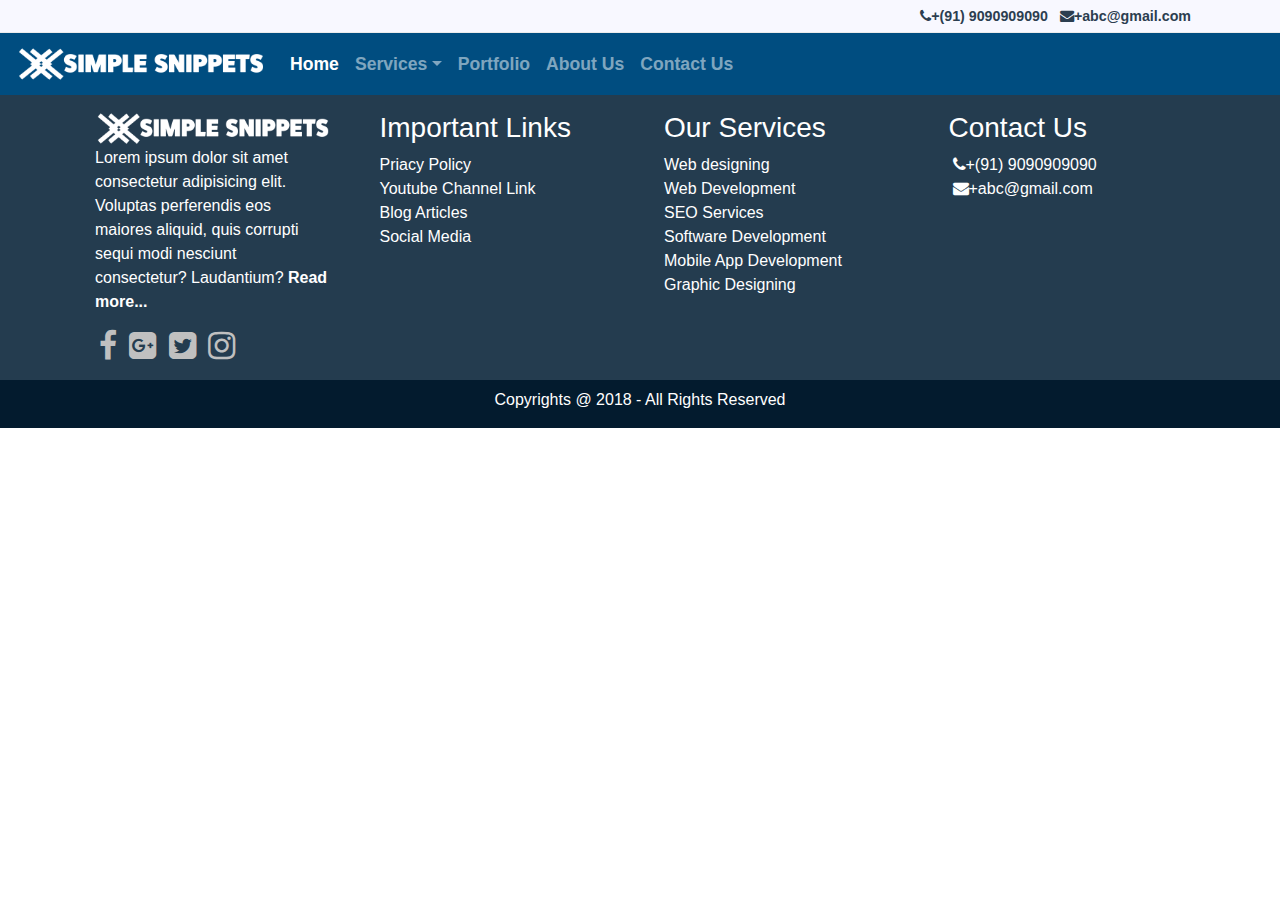
==== index.html @ 22a92b1e "all pages wired" ====
<!DOCTYPE html>
<html lang="en">

<head>
    <meta charset="UTF-8">
    <meta name="viewport" content="width=device-width, initial-scale=1.0">
    <title>Home</title>
    <link rel="stylesheet" href="css/bootstrap.min.css">
    <link rel="stylesheet" href="css/style.css">
    <link rel="stylesheet" href="https://stackpath.bootstrapcdn.com/font-awesome/4.7.0/css/font-awesome.min.css"
        integrity="sha384-wvfXpqpZZVQGK6TAh5PVlGOfQNHSoD2xbE+QkPxCAFlNEevoEH3Sl0sibVcOQVnN" crossorigin="anonymous">
</head>

<body>
    <header>
        <div class="p-1" id="topHeader">
            <div class="container">
                <div class="row">
                    <div class="col-12 text-right">
                        <a class="p-1" href="tel:+919090909090"> <i class="fa fa-phone"></i>+(91) 9090909090 </a>
                        <a class="p-1" href="mailto:abc@gmail.com"> <i class="fa fa-envelope"></i>+abc@gmail.com </a>
                    </div>
                </div>
            </div>
        </div>
        <div id="bottomHeader">
            <div class="container-fluid">
                <!-- navbar-dark bg-dark classes are needed for a dark header theme 
                navbar-dark is for text color and bg-dark is for background color of the navbar-->
                <!-- expand is used to make the nav items stack horizontally.If only navbar-expand is given, then
                for all devices navbar will be horizontally stacked and it will not look good in lower resolution
                devices.So if a breakpoint is given , the below those devices navbar will be horizontally stacked
                which happends to be the default mode 
                If we want to apply a custom background color, then we need to remove navbar-dark 
                -->
                <nav class="navbar navbar-dark navbar-expand-lg" style="background-color: #004d80;">
                    <!-- The .navbar-brand class is used to highlight the brand/logo/project name of your page: -->
                    <a class="navbar-brand" href="">
                        <img src="Images/logo_text_white_small.png" alt="" width="250px">
                    </a>
                    <!-- whenever this button is toggled , then the content(data-target) is collapsed -->
                    <button data-toggle="collapse" data-target="#navbarToggler" class="navbar-toggler"><span
                            class="navbar-toggler-icon"></span></button>
                    <!-- navbar-nav actually makes the list-style as none + ... -->
                    <!-- id:navbarToggler and class:collapse & navbar-collapse are added to add toggle behaviour when hamburger icon is pressed.
                    these 3 can also be added as a separate div for a much cleaner code..but all gives the same behaviour -->
                    <ul id="navbarToggler" class="collapse navbar-collapse navbar-nav">
                        <!-- nav-item contains some flex properties -->
                        <li class="nav-item active">
                            <a class="nav-link" href="index.html">Home</a>
                        </li>
                        <!-- dropdown to li & dropdown-toggle to a should be added for a drop down feature -->
                        <li class="nav-item dropdown">
                            <!-- data-toggle="dropdown" is needed , else even if we click, dropdown menu won't come.role="button" doesn;t offer much -->
                            <a data-toggle="dropdown" role="button" class="nav-link dropdown-toggle"
                                href="#">Services</a>
                            <!-- dropdown-menu class is needed, else everything present inside it will be added under services even before we click -->
                            <!-- <a data-toggle="dropdown"> and the first <div class="dropdown-menu"> are connected for drop down menu , other div's with dropdown-menu will not get connected -->
                            <div class="dropdown-menu">
                                <!-- dropdown-item is needed to style , else normal a tag's style will be applied -->
                                <a class="dropdown-item" href="webdesigning.html">Web Designing</a>
                                <a class="dropdown-item" href="webdevelopment.html">Web Development</a>
                                <a class="dropdown-item" href="seoservice.html">SEO Services</a>
                                <a class="dropdown-item" href="softwaredevelopment.html">Software Development</a>
                                <a class="dropdown-item" href="mobileapps.html">Mobile App Development</a>
                                <div class="dropdown-divider"></div>
                                <a class="dropdown-item" href="graphicdesign.html">Graphic Designing</a>
                            </div>
                        </li>
                        <li class="nav-item">
                            <a class="nav-link" href="portfolio.html">Portfolio</a>
                        </li>
                        <li class="nav-item">
                            <a class="nav-link" href="aboutus.html">About Us</a>
                        </li>
                        <li class="nav-item">
                            <a class="nav-link" href="contactus.html">Contact Us</a>
                        </li>
                    </ul>
                </nav>
            </div>
        </div>
    </header>

    <footer class="full-footer">
        <div class="container top-footer p-md-3 p-1">
            <div class="row">
                <div class="col-md-3 pl-4 pr-4">
                    <img src="Images/logo_text_white_small.png" alt="" class="img-fluid">
                    <p>Lorem ipsum dolor sit amet consectetur adipisicing elit. Voluptas perferendis eos maiores
                        aliquid,
                        quis corrupti sequi modi nesciunt consectetur? Laudantium? <a id="readmore" href="#">Read
                            more...</a></p>
                    <a style="color:silver;" class="p-1" href="http://facebook.com"><i
                            class="fa fa-2x fa-facebook"></i></a>
                    <a style="color:silver;" class="p-1" href="http://facebook.com"><i
                            class="fa fa-2x fa-google-plus-square"></i></a>
                    <a style="color:silver;" class="p-1" href="http://facebook.com"><i
                            class="fa fa-2x fa-twitter-square"></i></a>
                    <a style="color:silver;" class="p-1" href="http://facebook.com"><i
                            class="fa fa-2x fa-instagram"></i></a>
                </div>
                <div class="col-md-3 pl-4 pr-4">
                    <h3>Important Links</h3>
                    <a href="#">Priacy Policy</a><br>
                    <a href="#">Youtube Channel Link</a><br>
                    <a href="#">Blog Articles</a><br>
                    <a href="#">Social Media</a><br>
                </div>
                <div class="col-md-3 pl-4 pr-4">
                    <h3>Our Services</h3>
                    <a href="webdesigning.html">Web designing</a><br>
                    <a href="webdevelopment.html">Web Development</a><br>
                    <a href="seoservice.html">SEO Services</a><br>
                    <a href="softwaredevelopment.html">Software Development</a><br>
                    <a href="mobileapps.html">Mobile App Development</a><br>
                    <a href="graphicdesign.html">Graphic Designing</a><br>
                </div>
                <div class="col-md-3 pl-4 pr-4">
                    <h3>Contact Us</h3>
                    <a class="p-1" href="tel:+919090909090"> <i class="fa fa-phone"></i>+(91) 9090909090 </a><br>
                    <a class="p-1" href="mailto:abc@gmail.com"> <i class="fa fa-envelope"></i>+abc@gmail.com </a>
                    <!-- Inorder to make iframe response, we are embedding them inside a div with 2 b4 classes 
                BOTH ARE MANDATORY
                embed-responsive-item adds some padding, sizes etc... -->
                    <div class="embed-responsive embed-responsive-16by9  mt-2">
                        <iframe
                            src="https://www.google.com/maps/embed?pb=!1m18!1m12!1m3!1d241317.11609823277!2d72.74109995709657!3d19.08219783958221!2m3!1f0!2f0!3f0!3m2!1i1024!2i768!4f13.1!3m3!1m2!1s0x3be7c6306644edc1%3A0x5da4ed8f8d648c69!2sMumbai%2C%20Maharashtra!5e0!3m2!1sen!2sin!4v1593704600118!5m2!1sen!2sin"
                            frameborder="0" class="embed-responsive-item"></iframe>
                    </div>
                </div>
            </div>
        </div>
        <div class="container-fluid bottom-footer pt-2">
            <div class="row">
                <div class="col-12">
                    <p class="text-center">Copyrights @ 2018 - All Rights Reserved</p>
                </div>
            </div>
        </div>
    </footer>

    <!-- This order should be preserved , 1st jquery and then bootstrap as bootstrap depends on jquery -->
    <script src="js/jquery.js"></script>
    <script src="js/bootstrap.min.js"></script>
</body>

</html>
---- css/style.css ----
#topHeader{
    background-color: ghostwhite;
    border-bottom: 1px solid #ebebeb;
}
#topHeader a{
    color: #2c3e50;
    font-weight: 600;
    font-size: 0.89rem;
}
.container-fluid{
    padding-left: 0;
    padding-right: 0;
}
nav ul li a{
    font-size: 1.1rem;
    font-weight: bold;
}
/* START FOOTER */
.full-footer{
    background-color: #243c4f;
    /* position: absolute;
    bottom: 0;
    width: 100%; */
}
.top-footer p{
    color: white;
}
.top-footer a{
    color: white;
}
.top-footer a#readmore{
    color: white;
    font-weight: 600;
}
.top-footer h3{
    color: white;
}

/* END FOOTER */
.bottom-footer{
    background-color: #031b2e;
}
.bottom-footer p{
    color: white;
}
.myrows{
    border: 3px solid green
}
.mycols{
    border: 3px solid red
}
.mycontainer{
    background-color: aqua;
    border: 3px solid red
}
.first{
    height: 300px;
    background-color: red;
}
.bdr{
    height: 20px;
    background-color: blue;
}
.bdr-fluid{
    height: 20px;
    background-color: green
}
.cbox{
    height: 500px;
    border: 3px solid;
}
.dbox{
    border: blue 2px solid;
}
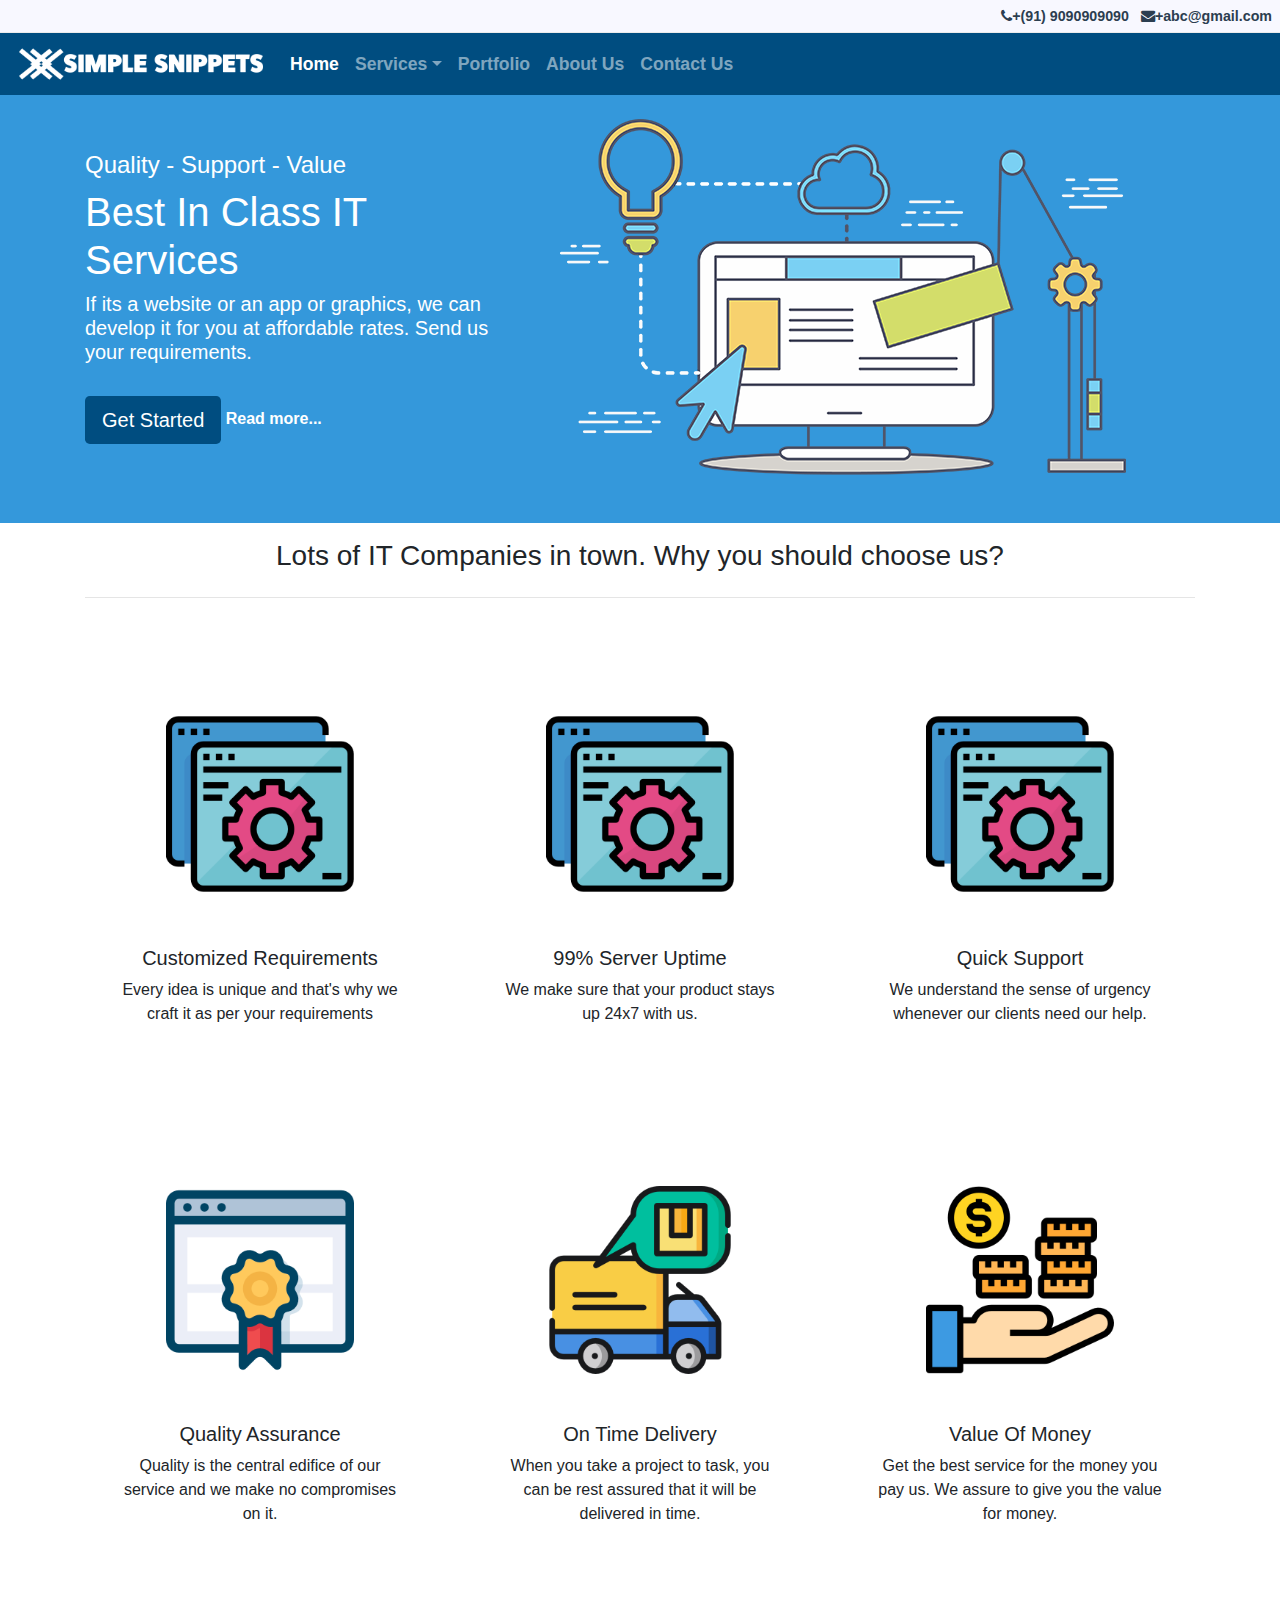
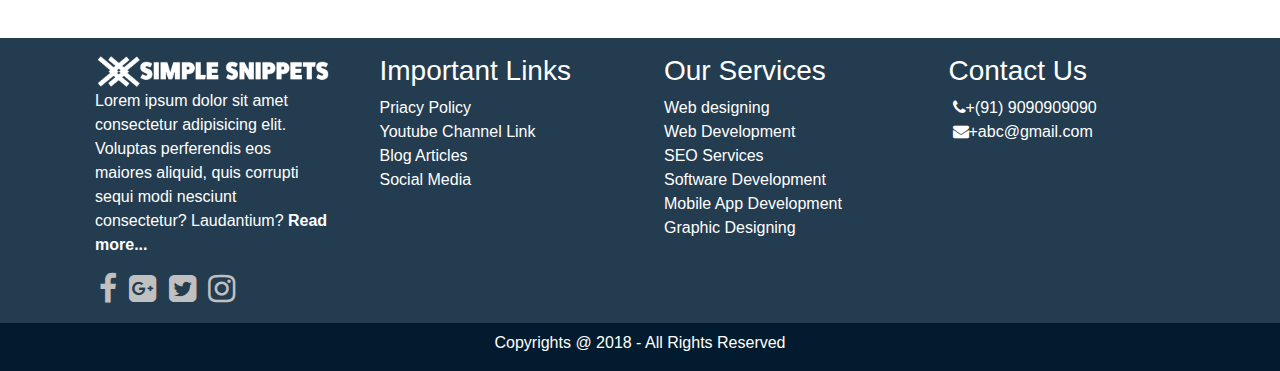
==== commit 20ebe02d: "ep 10 home page 2 sections added" ====
--- a/index.html
+++ b/index.html
@@ -12,9 +12,10 @@
 </head>
 
 <body>
+    <!-- START: HEADER -->
     <header>
         <div class="p-1" id="topHeader">
-            <div class="container">
+            <div class="container-fluid">
                 <div class="row">
                     <div class="col-12 text-right">
                         <a class="p-1" href="tel:+919090909090"> <i class="fa fa-phone"></i>+(91) 9090909090 </a>
@@ -81,6 +82,108 @@
             </div>
         </div>
     </header>
+    <!-- END: HEADER -->
+
+    <!-- Start : Home page first hero section -->
+    <section class="top-hero-section pt-4 pb-5">
+        <div class="container">
+            <!-- align-items-center should be added to row , so that it centers the columns inside it -->
+            <div class="row align-items-center">
+                <div class="col-md-5">
+                    <h4>Quality - Support - Value</h4>
+                    <h1>Best In Class IT Services</h1>
+                    <h5>If its a website or an app or graphics, we can develop it for you at affordable rates. Send us
+                        your
+                        requirements.</h5><br>
+                    <!-- btn along with btn-lg gives some effects -->
+                    <button style="color: #fff; background-color: #004d80" class="btn btn-lg">Get Started</button> <a
+                        href="#">
+                        Read more...</a>
+                </div>
+                <div class="col-md-7">
+                    <img src="Images/hero-img-half.jpg" alt="">
+                </div>
+            </div>
+        </div>
+    </section>
+
+    <section class="pt-3 pb-5">
+        <div class="container">
+            <div class="row">
+                <div class="col-12 text-center">
+                    <h3>Lots of IT Companies in town. Why you should choose us?</h3>
+                </div>
+            </div>
+            <hr>
+            <div class="row">
+                <div class="col-md-4 text-center p-5">
+                    <!-- after adding img-fluid class, now the image takes 4 parts out of 12,
+                    irrespective of the image size -->
+                    <img class="img-fluid p-5" src="Images/our_qualities/customized.png" alt="">
+                    <h5>
+                        Customized Requirements
+                    </h5>
+                    <p>
+                        Every idea is unique and that's why we craft it as per your requirements
+                    </p>
+                </div>
+                <div class="col-md-4 text-center p-5">
+                    <!-- after adding img-fluid class, now the image takes 4 parts out of 12,
+                    irrespective of the image size
+                    adding a max padding of 5  (p-5), so that img size displayed shall be reduced.
+                    Inorder to further shrink the img size displayed, we add a padding 5 to the column above
+                -->
+                    <img class="img-fluid p-5" src="Images/our_qualities/customized.png" alt="">
+                    <h5>
+                        99% Server Uptime
+                    </h5>
+                    <p>
+                        We make sure that your product stays up 24x7 with us.
+                    </p>
+                </div>
+                <div class="col-md-4 text-center p-5">
+                    <!-- after adding img-fluid class, now the image takes 4 parts out of 12,
+                    irrespective of the image size -->
+                    <img class="img-fluid  p-5" src="Images/our_qualities/customized.png" alt="">
+                    <h5>
+                        Quick Support
+                    </h5>
+                    <p>
+                        We understand the sense of urgency whenever our clients need our help.
+                    </p>
+                </div>
+            </div>
+            <div class="row">
+                <div class="col-md-4 text-center  p-5">
+                    <img class="img-fluid  qualities-img  p-5" src="Images/our_qualities/highquality.png" alt="">
+                    <h5>
+                        Quality Assurance
+                    </h5>
+                    <p>
+                        Quality is the central edifice of our service and we make no compromises on it.
+                    </p>
+                </div>
+                <div class="col-md-4 text-center  p-5">
+                    <img class="img-fluid  qualities-img  p-5" src="Images/our_qualities/delivery.png" alt="">
+                    <h5>
+                        On Time Delivery
+                    </h5>
+                    <p>
+                        When you take a project to task, you can be rest assured that it will be delivered in time.
+                    </p>
+                </div>
+                <div class="col-md-4 text-center  p-5">
+                    <img class="img-fluid  qualities-img  p-5" src="Images/our_qualities/highvalue.png" alt="">
+                    <h5>
+                        Value Of Money
+                    </h5>
+                    <p>
+                        Get the best service for the money you pay us. We assure to give you the value for money.
+                    </p>
+                </div>
+            </div>
+        </div>
+    </section>
 
     <footer class="full-footer">
         <div class="container top-footer p-md-3 p-1">
--- a/css/style.css
+++ b/css/style.css
@@ -43,6 +43,21 @@
 .bottom-footer p{
     color: white;
 }
+/* <!-- Start : Home page first hero section --> */
+.top-hero-section{
+    background-color: #3498db;
+    color: white;
+}
+
+.top-hero-section a{
+    color: white;
+    font-weight: 600;
+}
+
+
+
+/* <!-- END : Home page first hero section --> */
+
 .myrows{
     border: 3px solid green
 }
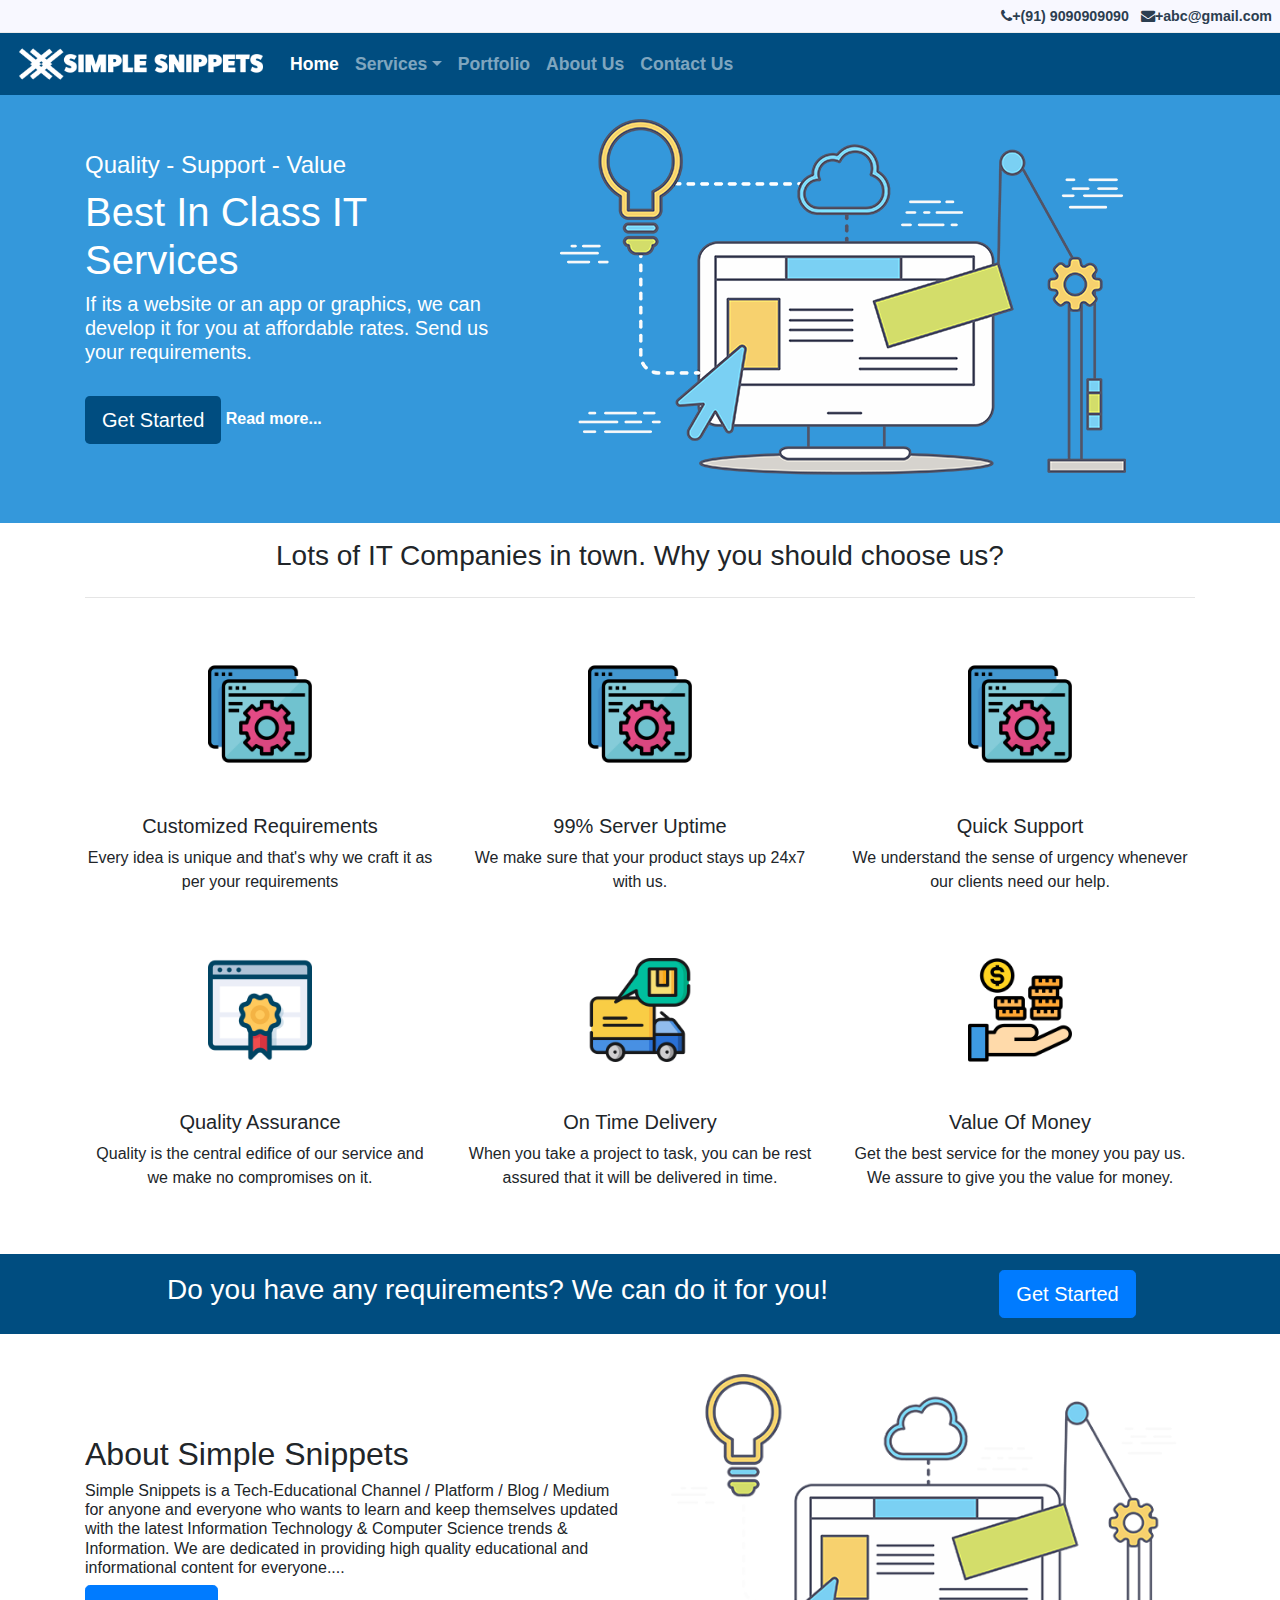
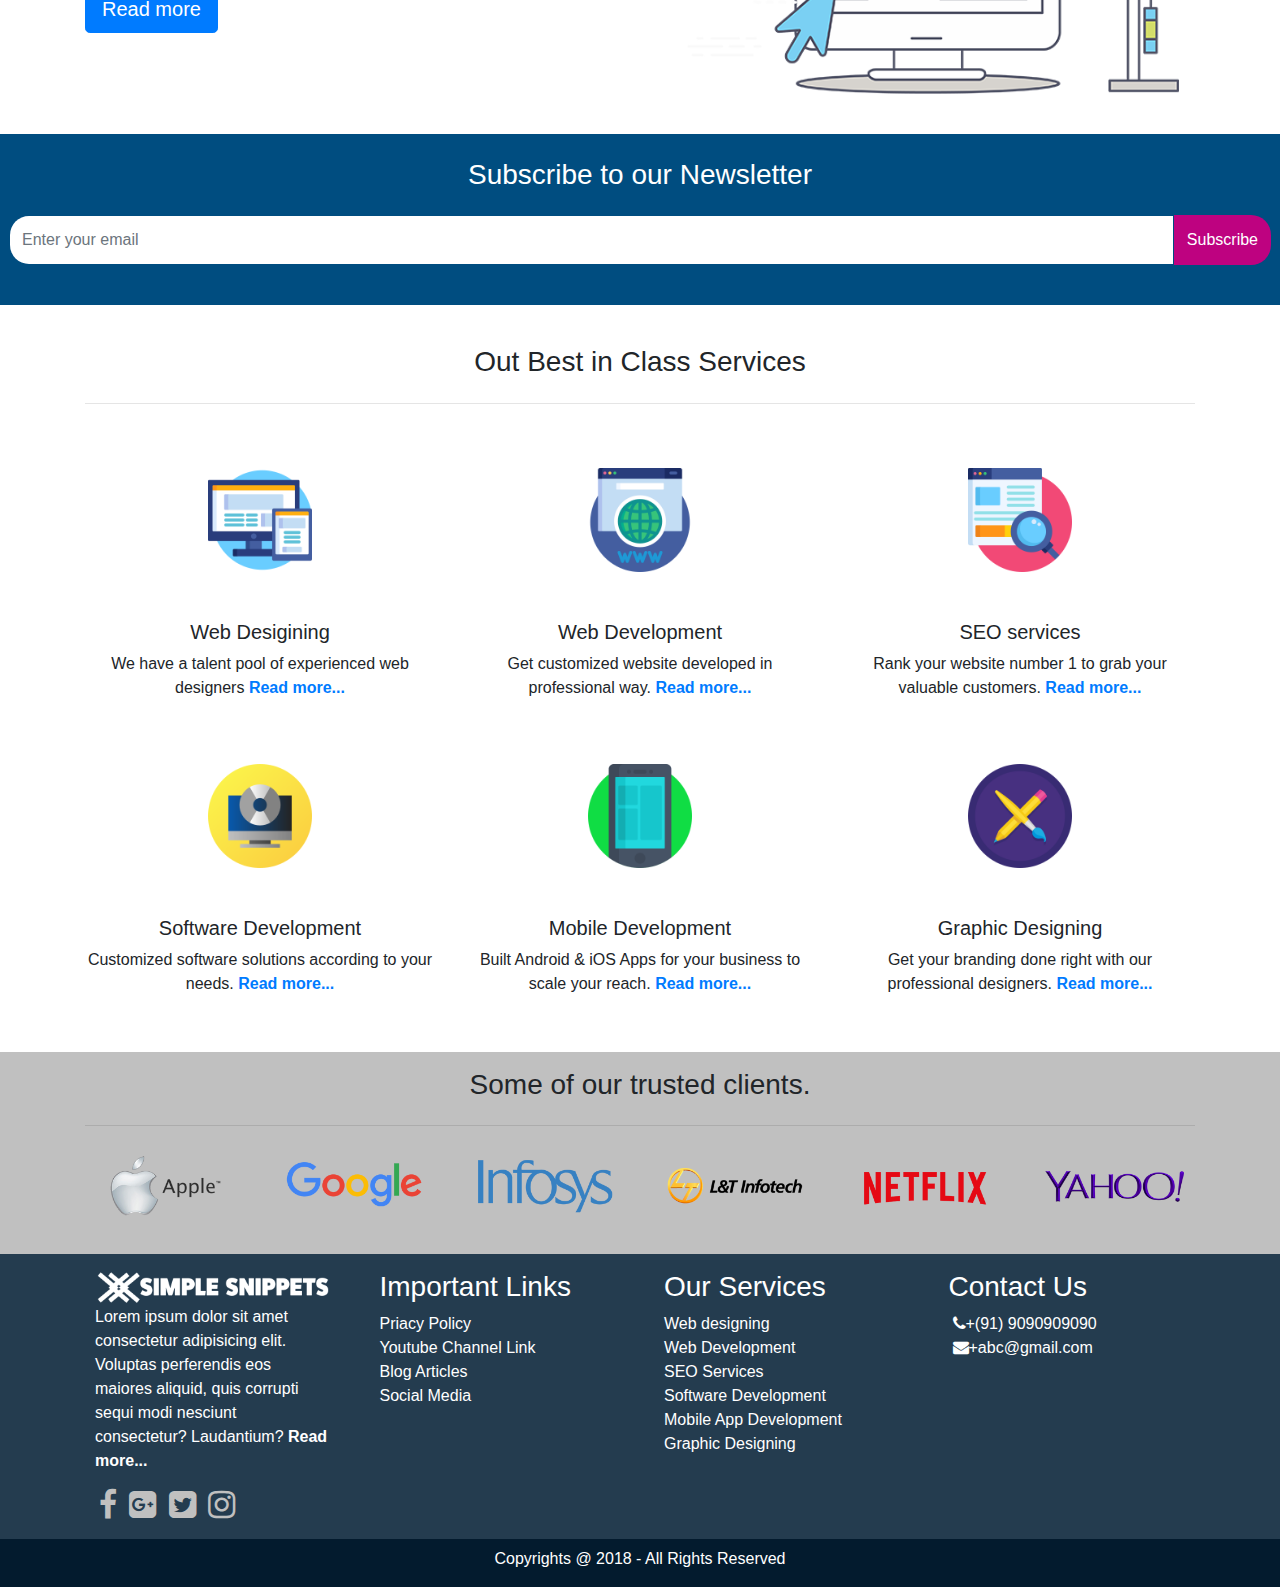
==== commit b27d4b93: "ep 11 home page all sections added" ====
--- a/index.html
+++ b/index.html
@@ -101,12 +101,14 @@
                         Read more...</a>
                 </div>
                 <div class="col-md-7">
-                    <img src="Images/hero-img-half.jpg" alt="">
-                </div>
-            </div>
-        </div>
-    </section>
-
+                    <img src="Images/hero-img-half.jpg" alt="" class="img-fluid">
+                </div>
+            </div>
+        </div>
+    </section>
+    <!-- END : Home page first hero section -->
+
+    <!-- START : Home page second section - Our Qualities -->
     <section class="pt-3 pb-5">
         <div class="container">
             <div class="row">
@@ -116,10 +118,10 @@
             </div>
             <hr>
             <div class="row">
-                <div class="col-md-4 text-center p-5">
+                <div class="col-md-4 text-center">
                     <!-- after adding img-fluid class, now the image takes 4 parts out of 12,
                     irrespective of the image size -->
-                    <img class="img-fluid p-5" src="Images/our_qualities/customized.png" alt="">
+                    <img class="img-fluid qualities-img p-5" src="Images/our_qualities/customized.png" alt="">
                     <h5>
                         Customized Requirements
                     </h5>
@@ -127,13 +129,13 @@
                         Every idea is unique and that's why we craft it as per your requirements
                     </p>
                 </div>
-                <div class="col-md-4 text-center p-5">
+                <div class="col-md-4 text-center">
                     <!-- after adding img-fluid class, now the image takes 4 parts out of 12,
                     irrespective of the image size
                     adding a max padding of 5  (p-5), so that img size displayed shall be reduced.
                     Inorder to further shrink the img size displayed, we add a padding 5 to the column above
                 -->
-                    <img class="img-fluid p-5" src="Images/our_qualities/customized.png" alt="">
+                    <img class="img-fluid qualities-img p-5" src="Images/our_qualities/customized.png" alt="">
                     <h5>
                         99% Server Uptime
                     </h5>
@@ -141,10 +143,10 @@
                         We make sure that your product stays up 24x7 with us.
                     </p>
                 </div>
-                <div class="col-md-4 text-center p-5">
+                <div class="col-md-4 text-center">
                     <!-- after adding img-fluid class, now the image takes 4 parts out of 12,
                     irrespective of the image size -->
-                    <img class="img-fluid  p-5" src="Images/our_qualities/customized.png" alt="">
+                    <img class="img-fluid qualities-img p-5" src="Images/our_qualities/customized.png" alt="">
                     <h5>
                         Quick Support
                     </h5>
@@ -154,7 +156,7 @@
                 </div>
             </div>
             <div class="row">
-                <div class="col-md-4 text-center  p-5">
+                <div class="col-md-4 text-center">
                     <img class="img-fluid  qualities-img  p-5" src="Images/our_qualities/highquality.png" alt="">
                     <h5>
                         Quality Assurance
@@ -163,7 +165,7 @@
                         Quality is the central edifice of our service and we make no compromises on it.
                     </p>
                 </div>
-                <div class="col-md-4 text-center  p-5">
+                <div class="col-md-4 text-center">
                     <img class="img-fluid  qualities-img  p-5" src="Images/our_qualities/delivery.png" alt="">
                     <h5>
                         On Time Delivery
@@ -172,7 +174,7 @@
                         When you take a project to task, you can be rest assured that it will be delivered in time.
                     </p>
                 </div>
-                <div class="col-md-4 text-center  p-5">
+                <div class="col-md-4 text-center">
                     <img class="img-fluid  qualities-img  p-5" src="Images/our_qualities/highvalue.png" alt="">
                     <h5>
                         Value Of Money
@@ -184,6 +186,181 @@
             </div>
         </div>
     </section>
+    <!-- END : Home page second section - Our Qualities -->
+
+    <!-- START : Home page 3rd section - Requirements -->
+    <section class="requirements-section pt-1 pb-1 pt-md-3 pb-md-3">
+        <div class="container">
+            <div class="row align-items-center">
+                <div class="text-center col-md-9">
+                    <h3>Do you have any requirements? We can do it for you!</h3>
+                </div>
+                <div class="text-center col-md-3">
+                    <button class="btn btn-lg btn-primary">Get Started</button>
+                </div>
+            </div>
+        </div>
+    </section>
+    <!-- END : Home page 3rd section - Requirements -->
+
+    <!-- START : Home page 4rd section - About Simple snippets -->
+    <section class="p-2 pt-md-4 pb-md-4">
+        <div class="container">
+            <div class="row align-items-center">
+                <div class="col-md-6">
+                    <h2>About Simple Snippets</h2>
+                    <h6>Simple Snippets is a Tech-Educational Channel / Platform / Blog / Medium for anyone and everyone
+                        who
+                        wants to learn and keep themselves updated with the latest Information Technology & Computer
+                        Science trends
+                        & Information. We are dedicated in providing high quality educational and informational content
+                        for
+                        everyone....</h6>
+                    <button class="btn btn-lg btn-primary">Read more</button>
+                </div>
+                <div class="col-md-6">
+                    <img class="img-fluid p-3" src="Images/hero-img-half.jpg" alt="">
+                </div>
+            </div>
+        </div>
+    </section>
+    <!-- END : Home page 4rd section - About Simple snippets -->
+
+    <!-- START : Home page 5th section - Subscribe Simple snippets -->
+    <section class="home-newsletter p-2 pt-md-4 pb-md-4">
+        <div class="row">
+            <div class="col-12 text-center">
+                <h3>Subscribe to our Newsletter</h3>
+            </div>
+            <div class="input-group p-3">
+                <input type="email" class="form-control" placeholder="Enter your email">
+                <span class="input-group-btn">
+                    <button class="btn btn-theme" type="submit">Subscribe</button>
+                </span>
+            </div>
+        </div>
+    </section>
+    <!-- END : Home page 5th section - Subscribe Simple snippets -->
+
+    <!-- START :  Home page 6th section - Our services -->
+    <section class="pt-3 pb-4">
+        <div class="container">
+            <div class="row mt-4">
+                <div class="col text-center">
+                    <h3>
+                        Out Best in Class Services
+                    </h3>
+                </div>
+            </div>
+            <hr>
+            <div class="row">
+                <div class="col-md-4 text-center">
+                    <img class="img-fluid qualities-img p-5" src="Images/services/web-design.png" alt="Card image cap">
+                    <h5>
+                        Web Desigining
+                    </h5>
+                    <p>
+                        We have a talent pool of experienced web designers <a href="#"><b>Read more...</b></a>
+                    </p>
+
+                </div>
+                <div class="col-md-4 text-center">
+                    <img class="img-fluid qualities-img p-5" src="Images/services/web-development.png"
+                        alt="Card image cap">
+                    <h5>
+                        Web Development
+                    </h5>
+                    <p>
+                        Get customized website developed in professional way. <a href="#"><b>Read more...</b></a>
+                    </p>
+
+                </div>
+                <div class="col-md-4 text-center">
+                    <img class="img-fluid qualities-img p-5" src="Images/services/seo.png" alt="Card image cap">
+                    <h5>
+                        SEO services
+                    </h5>
+                    <p>
+                        Rank your website number 1 to grab your valuable customers. <a href="#"><b>Read more...</b></a>
+                    </p>
+
+                </div>
+            </div>
+
+            <div class="row mb-md-3">
+                <div class="col-md-4 text-center">
+                    <img class="img-fluid qualities-img p-5" src="Images/services/software-dev.png"
+                        alt="Card image cap">
+                    <h5>
+                        Software Development
+                    </h5>
+                    <p>
+                        Customized software solutions according to your needs. <a href="#"><b>Read more...</b></a>
+                    </p>
+                </div>
+                <div class="col-md-4 text-center">
+                    <img class="img-fluid qualities-img p-5" src="Images/services/mobile-app.png" alt="Card image cap">
+                    <h5>
+                        Mobile Development
+                    </h5>
+                    <p>
+                        Built Android & iOS Apps for your business to scale your reach. <a href="#"><b>Read
+                                more...</b></a>
+                    </p>
+                </div>
+                <div class="col-md-4 text-center">
+                    <img class="img-fluid qualities-img p-5" src="Images/services/graphic-design.png"
+                        alt="Card image cap">
+                    <h5>
+                        Graphic Designing
+                    </h5>
+                    <p>
+                        Get your branding done right with our professional designers. <a href="#"><b>Read
+                                more...</b></a>
+                    </p>
+                </div>
+            </div>
+    </section>
+    <!-- END : Home page 6th section - Our services -->
+
+
+    <!-- START : Home page 7th section - Clients -->
+
+    <section class="pt-3 pb-4 clients-section">
+        <div class="container">
+            <div class="row">
+                <div class="col text-center">
+                    <h3> Some of our trusted clients.</h3>
+                </div>
+            </div>
+            <hr>
+            <div class="row">
+                <div class="col-md-2 col-6">
+                    <!-- Not sure what feature-img  is may be a custom class which is not yet used -->
+                    <img class="img-fluid feature-img p-2" src="Images/clients/apple.png" alt="Card image cap">
+                </div>
+                <div class="col-md-2 col-6">
+                    <img class="img-fluid feature-img p-2" src="Images/clients/google.png" alt="Card image cap">
+                </div>
+                <div class="col-md-2 col-6">
+                    <img class="img-fluid feature-img p-2" src="Images/clients/infosys.png" alt="Card image cap">
+                </div>
+                <div class="col-md-2 col-6">
+                    <img class="img-fluid feature-img p-2" src="Images/clients/lnt.png" alt="Card image cap">
+                </div>
+                <div class="col-md-2 col-6">
+                    <img class="img-fluid feature-img p-2" src="Images/clients/netflix1.png" alt="Card image cap">
+                </div>
+                <div class="col-md-2 col-6">
+                    <img class="img-fluid feature-img p-2" src="Images/clients/yahoo.png" alt="Card image cap">
+                </div>
+            </div>
+        </div>
+    </section>
+
+    <!-- END : Home page 7th section - Clients -->
+
+
 
     <footer class="full-footer">
         <div class="container top-footer p-md-3 p-1">
--- a/css/style.css
+++ b/css/style.css
@@ -53,11 +53,40 @@
     color: white;
     font-weight: 600;
 }
-
-
-
 /* <!-- END : Home page first hero section --> */
 
+/* <!-- Start : Home page 3rd requirement section --> */
+.requirements-section{
+    background-color: #004d80;
+}
+.requirements-section h3{
+    color: white;
+}
+.qualities-img{
+    width: 200px;
+}
+/* <!-- END : Home page 3rd requirement section --> */
+
+/* <!-- START : Home page 4th section newsletter section --> */
+.home-newsletter{
+    background-color: #004d80;
+    color: white;
+}
+/* <!-- END : Home page 4th section newsletter section --> */
+.home-newsletter .form-control {
+	height: 50px;
+	border-color: transparent;
+	border-radius: 20px 0 0 20px;
+}
+.home-newsletter .btn {
+	min-height: 50px;
+	border-radius: 0 20px 20px 0;
+	background: #be0280;
+	color: #fff;
+}
+.clients-section{
+    background-color: silver;
+}
 .myrows{
     border: 3px solid green
 }
